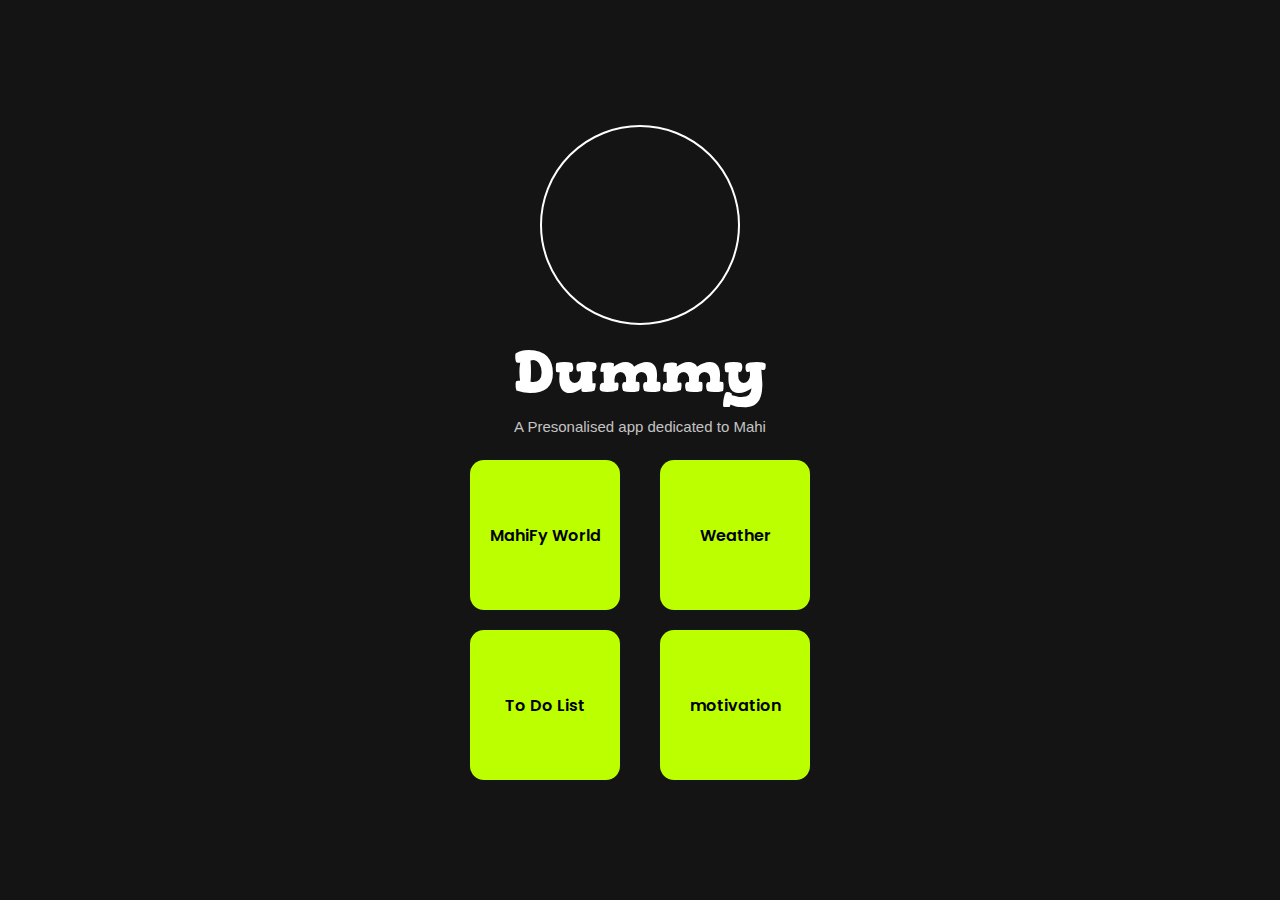
==== main/index.html @ 3b9b3aa5 "Initial commit" ====
<!DOCTYPE html>
<html lang="en">

<head>
    <meta charset="UTF-8">
    <meta name="viewport" content="width=device-width, initial-scale=1.0">
    <link rel="stylesheet" href="style.css">
    <style>
        @import url('https://fonts.googleapis.com/css2?family=Gorditas:wght@400;700&display=swap');
        @import url('https://fonts.googleapis.com/css2?family=Gorditas:wght@400;700&family=Poppins:ital,wght@0,100;0,200;0,300;0,400;0,500;0,600;0,700;0,800;0,900;1,100;1,200;1,300;1,400;1,500;1,600;1,700;1,800;1,900&display=swap');
    </style>
    <title>MahiFy - Presonalised App For </title>
</head>

<body>
    <main>
        <div class="mahi-info">
            <div class="mahi-image"></div>
            <h2 class="mahi-text">Dummy</h2>
            <p class="subHeading">A Presonalised app dedicated to Mahi</p>

        </div>
        <div class="features">
            <div class="audio-library card" onclick="MahifyLibrary()">
                <img src="assets/music-note.png" alt="" class="logo">
                <div class="app-title" >MahiFy World</div>
            </div>
            <div class="Weather-app card" onclick="weatherApp()">
                <img src="assets/cloudy-day.png" alt="" class="logo">
                <div class="app-title" ">Weather</div>
            </div>
        </div>
        <div class="features">
            <div class="todolist card" onclick="toDoApp()">
                <img src="assets/todo-list.png" alt="" class="logo">
                <div class="app-title">To Do List</div>
            </div>
            <div class="motivation card">
                <img src="assets/fist.png" alt="" class="logo">
                <div class="app-title">motivation</div>
            </div>
            
            


        </div>
    </main>
    <script src="script.js"></script>
</body>

</html>
---- main/style.css ----
* {
  margin: 0px;
  padding: 0px;
  box-sizing: border-box;
  color: #ffffff;
  /* overflow-x: hidden; */
}
:root {
    --black: #141414;
  --white:#ffffff;
  --green: #bbff00;
}
body{
    display: flex;
    justify-content: center;
    align-items: center;
    width: 100vw;
    height: 100vh;
    background-color: #141414;
}
main{
    display: flex;
    flex-direction: column;
    justify-content: center;
    align-items: center;
    /* border: 2px solid white; */
    padding: 20px;
    border-radius: 8px;
    width: 40vw;
    /* height: 40vw; */
    text-align: center;
}
.features {
    display: flex;
    gap: 20px;
    flex-wrap: wrap;
    justify-content: center;
    align-items: center;
    max-width: 500px;
}
.features img {
    width: 40px;
}
.mahi-image {
    /* background: url(assets/Mahi.png); */
    height: 200px;
    width: 200px;
    border-radius: 100%;
    border: 2px solid white;
    background-position: center center;
    background-size: contain;
}
.mahi-text{
    font-family: "Gorditas", serif;
    font-size: 60px;
    /* margin: 10px 0px; */
}
.card {
    cursor: pointer;
    height: 140px;
    width: 145px;
    color: var(--black);
    background-color: #bbff00;
    /* border: 2px solid white; */
    border-radius: 14px;
    font-family: "Poppins", sans-serif;
    display: flex;
    flex-direction: column;
    justify-content: center;
    align-items: center;
    padding: 10px;
    margin: 10px;
}
.app-title {
    font-size: 15px;
    font-weight: 600;
    margin: 10px 0px;
    color: black;
}

.subHeading {
    color: rgba(255, 255, 255, 0.76);
    font-size: 15px;
    font-family: "montserrat", sans-serif;
}
.mahi-info {
    display: flex;
    flex-direction: column;
    justify-content: center;
    align-items: center;
    gap: 10px;
    margin: 15px 0px;
}
@media screen and (min-width:320px) {
    main {
        display: flex;
        flex-direction: column;
        justify-content: center;
        align-items: center;
        /* border: 2px solid white; */
        padding: 20px;
        border-radius: 8px;
        width: 100vw;
        /* height: 40vw; */
        text-align: center;
    }
    .card {
        cursor: pointer;
        height: 104px;
        width: 105px;
        color: var(--black);
        background-color: #bbff00;
        /* border: 2px solid white; */
        border-radius: 14px;
        font-family: "Poppins", sans-serif;
        display: flex;
        flex-direction: column;
        justify-content: center;
        align-items: center;
        padding: 10px;
        margin: 10px;
    }
    .app-title {
        font-size: 12px;
        font-weight: 600;
        margin: 10px 0px;
        color: black;
    }
        
}

@media screen and (min-width:768px) {
    .app-title {
        font-size: 16px;
        font-weight: 600;
        margin: 10px 0px;
        color: black;
    }
    .card {
        cursor: pointer;
        height: 150px;
        width: 150px;
        color: var(--black);
        background-color: #bbff00;
        /* border: 2px solid white; */
        border-radius: 14px;
        font-family: "Poppins", sans-serif;
        display: flex;
        flex-direction: column;
        justify-content: center;
        align-items: center;
        padding: 10px;
        margin: 10px;
    }
    
}
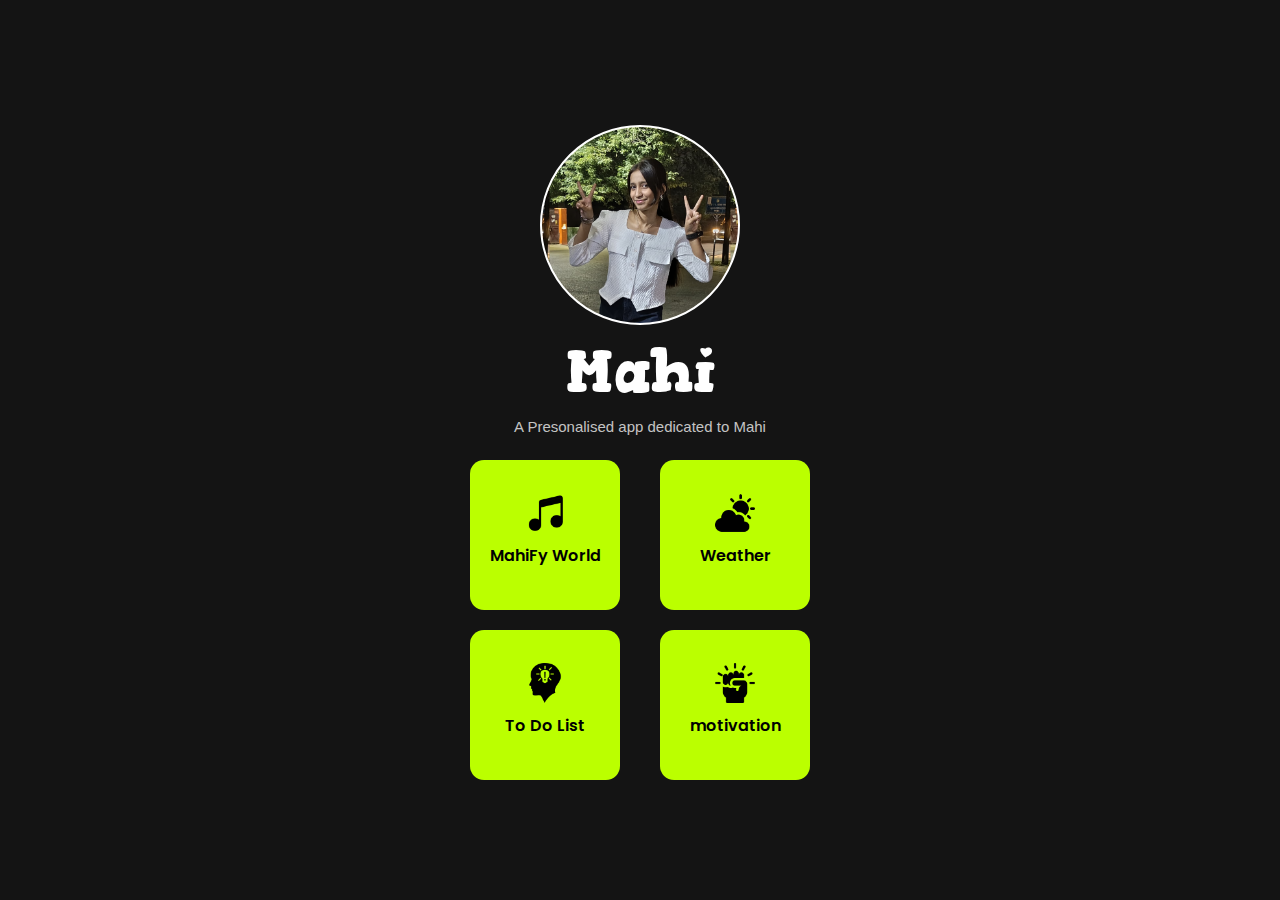
==== commit 6499469a: "assets fixx" ====
--- a/main/index.html
+++ b/main/index.html
@@ -16,7 +16,7 @@
     <main>
         <div class="mahi-info">
             <div class="mahi-image"></div>
-            <h2 class="mahi-text">Dummy</h2>
+            <h2 class="mahi-text">Mahi</h2>
             <p class="subHeading">A Presonalised app dedicated to Mahi</p>
 
         </div>
--- a/main/style.css
+++ b/main/style.css
@@ -5,6 +5,19 @@
   color: #ffffff;
   /* overflow-x: hidden; */
 }
+/* Hide scroll bars but keep scrolling */
+html, body {
+    overflow: scroll;
+    overflow-x: hidden; /* Hide horizontal scrollbar */
+    overflow-y: auto;   /* Allow vertical scrolling */
+}
+
+/* For Webkit browsers */
+::-webkit-scrollbar {
+    width: 0;
+    background: transparent; /* Optional: hide scrollbar background */
+}
+
 :root {
     --black: #141414;
   --white:#ffffff;
@@ -42,7 +55,7 @@
     width: 40px;
 }
 .mahi-image {
-    /* background: url(assets/Mahi.png); */
+    background: url(assets/Mahi.png);
     height: 200px;
     width: 200px;
     border-radius: 100%;
